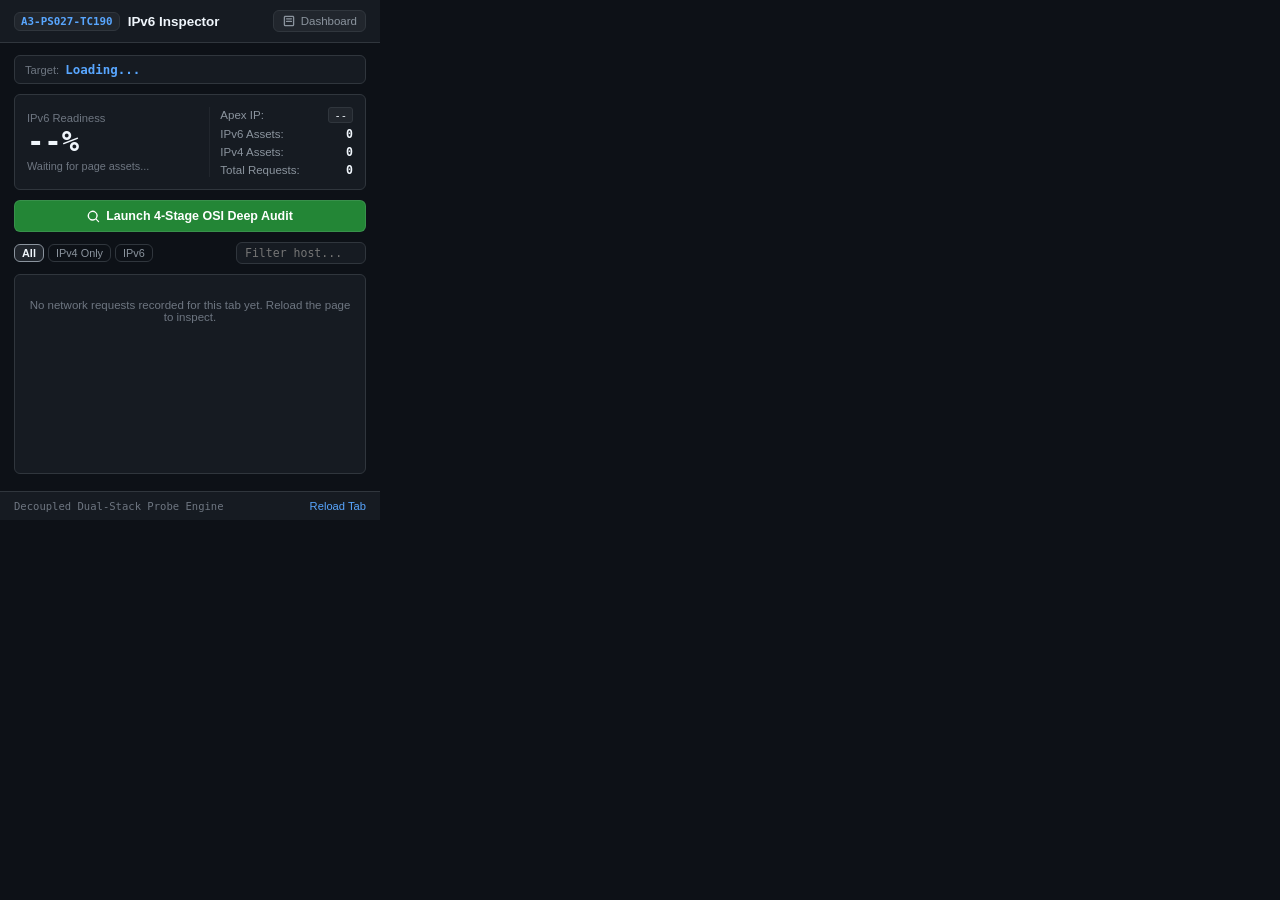
==== extension/popup.html @ d31de53c "feat(extension): add Manifest V3 Chrome Extension for real-time in-browser IPv6 readiness inspection" ====
<!DOCTYPE html>
<html lang="en">
<head>
    <meta charset="UTF-8">
    <meta name="viewport" content="width=device-width, initial-scale=1.0">
    <title>IPv6 Readiness Inspector</title>
    <link rel="stylesheet" href="popup.css">
</head>
<body>

    <!-- Header -->
    <header class="pop-header">
        <div class="pop-brand">
            <span class="pop-badge">A3-PS027-TC190</span>
            <span class="pop-title">IPv6 Inspector</span>
        </div>
        <a id="btnOpenDashboard" href="#" class="btn-dash" title="Open Full Web Dashboard">
            <svg width="14" height="14" viewBox="0 0 16 16" fill="currentColor"><path d="M3.75 2h8.5c.966 0 1.75.784 1.75 1.75v8.5A1.75 1.75 0 0 1 12.25 14h-8.5A1.75 1.75 0 0 1 2 12.25v-8.5C2 2.784 2.784 2 3.75 2Zm0 1.5a.25.25 0 0 0-.25.25v8.5c0 .138.112.25.25.25h8.5a.25.25 0 0 0 .25-.25v-8.5a.25.25 0 0 0-.25-.25ZM4.5 5.5a.75.75 0 0 1 .75-.75h5.5a.75.75 0 0 1 0 1.5h-5.5a.75.75 0 0 1-.75-.75Zm0 3a.75.75 0 0 1 .75-.75h5.5a.75.75 0 0 1 0 1.5h-5.5a.75.75 0 0 1-.75-.75Z"></path></svg>
            <span>Dashboard</span>
        </a>
    </header>

    <!-- Main Content -->
    <main class="pop-body">
        <!-- Target Domain Strip -->
        <div class="target-strip">
            <span class="target-label">Target:</span>
            <span id="currentDomain" class="target-domain font-mono">Loading...</span>
        </div>

        <!-- Scorecard Summary -->
        <div class="score-card">
            <div class="score-left">
                <span class="score-caption">IPv6 Readiness</span>
                <span id="scoreValue" class="score-number font-mono">--%</span>
                <span id="scoreSub" class="score-sub">Waiting for page assets...</span>
            </div>
            <div class="score-stats">
                <div class="stat-row">
                    <span class="stat-label">Apex IP:</span>
                    <span id="apexIpBadge" class="badge-tag font-mono">--</span>
                </div>
                <div class="stat-row">
                    <span class="stat-label">IPv6 Assets:</span>
                    <span id="countV6" class="stat-val font-mono text-green">0</span>
                </div>
                <div class="stat-row">
                    <span class="stat-label">IPv4 Assets:</span>
                    <span id="countV4" class="stat-val font-mono text-red">0</span>
                </div>
                <div class="stat-row">
                    <span class="stat-label">Total Requests:</span>
                    <span id="countTotal" class="stat-val font-mono">0</span>
                </div>
            </div>
        </div>

        <!-- Deep Audit CTA Button -->
        <button id="btnDeepAudit" class="btn-audit">
            <svg width="13" height="13" viewBox="0 0 16 16" fill="currentColor"><path d="M10.68 11.74a6 6 0 0 1-7.922-8.982 6 6 0 0 1 8.982 7.922l3.04 3.04a.749.749 0 0 1-.326 1.275.749.749 0 0 1-.734-.215ZM11.5 7a4.499 4.499 0 1 0-8.997 0A4.499 4.499 0 0 0 11.5 7Z"></path></svg>
            <span>Launch 4-Stage OSI Deep Audit</span>
        </button>

        <!-- Controls Bar -->
        <div class="controls-bar">
            <div class="filter-group">
                <button class="pill active" data-filter="all">All</button>
                <button class="pill" data-filter="v4">IPv4 Only</button>
                <button class="pill" data-filter="v6">IPv6</button>
            </div>
            <input type="text" id="domainSearch" class="search-box font-mono" placeholder="Filter host...">
        </div>

        <!-- Domains List -->
        <div class="list-container">
            <div id="domainList" class="domain-items">
                <div class="empty-state">No network requests recorded for this tab yet. Reload the page to inspect.</div>
            </div>
        </div>
    </main>

    <!-- Footer -->
    <footer class="pop-footer">
        <span class="footer-text font-mono">Decoupled Dual-Stack Probe Engine</span>
        <button id="btnReloadTab" class="btn-subtle">Reload Tab</button>
    </footer>

    <script src="popup.js"></script>
</body>
</html>
---- extension/popup.css ----
/* ==========================================================================
   IPv6 Readiness Inspector - Chrome Extension Popup Stylesheet
   Clean Solid Minimalist Theme (GitHub Dark / Primer Standard)
   Zero gradients, zero glassmorphism, zero emojis.
   ========================================================================== */

:root {
  --bg-canvas: #0d1117;
  --bg-surface: #161b22;
  --bg-subsurface: #0d1117;
  --bg-muted: #21262d;
  --bg-hover: #1f242c;

  --border-default: #30363d;
  --border-muted: #21262d;
  --border-focus: #58a6ff;

  --text-primary: #f0f6fc;
  --text-secondary: #8b949e;
  --text-muted: #6e7681;

  --color-green: #2ea043;
  --color-green-bg: #13231b;
  --color-green-border: #238636;

  --color-red: #f85149;
  --color-red-bg: #2b1718;
  --color-red-border: #da3633;

  --color-amber: #d29922;
  --color-amber-bg: #272115;
  --color-amber-border: #9e6a03;

  --color-blue: #58a6ff;
  --color-blue-bg: #131d2e;
  --color-blue-border: #1f6feb;

  --radius-sm: 6px;
  --font-sans: -apple-system, BlinkMacSystemFont, "Segoe UI", Roboto, Helvetica, Arial, sans-serif;
  --font-mono: ui-monospace, SFMono-Regular, "SF Mono", Menlo, Consolas, monospace;
}

* {
  box-sizing: border-box;
  margin: 0;
  padding: 0;
}

body {
  width: 380px;
  height: 520px;
  font-family: var(--font-sans);
  background-color: var(--bg-canvas);
  color: var(--text-primary);
  display: flex;
  flex-direction: column;
  overflow: hidden;
  -webkit-font-smoothing: antialiased;
}

.font-mono {
  font-family: var(--font-mono);
  font-variant-numeric: tabular-nums;
}

.text-green { color: var(--color-green); }
.text-red { color: var(--color-red); }
.text-amber { color: var(--color-amber); }
.text-blue { color: var(--color-blue); }

/* Header */
.pop-header {
  display: flex;
  justify-content: space-between;
  align-items: center;
  padding: 10px 14px;
  background-color: var(--bg-surface);
  border-bottom: 1px solid var(--border-default);
}

.pop-brand {
  display: flex;
  align-items: center;
  gap: 8px;
}

.pop-badge {
  background-color: var(--bg-muted);
  border: 1px solid var(--border-default);
  color: var(--color-blue);
  font-family: var(--font-mono);
  font-size: 0.68rem;
  font-weight: 600;
  padding: 2px 6px;
  border-radius: var(--radius-sm);
}

.pop-title {
  font-size: 0.84rem;
  font-weight: 600;
  color: var(--text-primary);
}

.btn-dash {
  display: inline-flex;
  align-items: center;
  gap: 5px;
  background-color: var(--bg-muted);
  border: 1px solid var(--border-default);
  color: var(--text-secondary);
  font-size: 0.72rem;
  font-weight: 500;
  padding: 3px 8px;
  border-radius: var(--radius-sm);
  text-decoration: none;
  transition: all 120ms ease;
}

.btn-dash:hover {
  background-color: #30363d;
  color: var(--text-primary);
}

/* Body */
.pop-body {
  flex: 1;
  padding: 12px 14px;
  overflow-y: auto;
  display: flex;
  flex-direction: column;
  gap: 10px;
}

.target-strip {
  display: flex;
  align-items: center;
  gap: 6px;
  background-color: var(--bg-surface);
  border: 1px solid var(--border-default);
  border-radius: var(--radius-sm);
  padding: 6px 10px;
}

.target-label {
  font-size: 0.7rem;
  color: var(--text-muted);
}

.target-domain {
  font-size: 0.78rem;
  font-weight: 600;
  color: var(--color-blue);
  overflow: hidden;
  text-overflow: ellipsis;
  white-space: nowrap;
}

/* Scorecard */
.score-card {
  background-color: var(--bg-surface);
  border: 1px solid var(--border-default);
  border-radius: var(--radius-sm);
  padding: 12px;
  display: grid;
  grid-template-columns: 1.2fr 1fr;
  gap: 10px;
}

.score-left {
  display: flex;
  flex-direction: column;
  justify-content: center;
}

.score-caption {
  font-size: 0.7rem;
  color: var(--text-muted);
}

.score-number {
  font-size: 1.8rem;
  font-weight: 700;
  color: var(--text-primary);
  line-height: 1.1;
  margin: 2px 0;
}

.score-sub {
  font-size: 0.68rem;
  color: var(--text-muted);
}

.score-stats {
  display: flex;
  flex-direction: column;
  gap: 4px;
  justify-content: center;
  border-left: 1px solid var(--border-muted);
  padding-left: 10px;
}

.stat-row {
  display: flex;
  justify-content: space-between;
  align-items: center;
  font-size: 0.72rem;
}

.stat-label {
  color: var(--text-secondary);
}

.stat-val {
  font-weight: 600;
  color: var(--text-primary);
}

.badge-tag {
  font-size: 0.65rem;
  padding: 1px 5px;
  border-radius: 3px;
  background-color: var(--bg-muted);
  border: 1px solid var(--border-default);
  color: var(--text-primary);
  max-width: 90px;
  overflow: hidden;
  text-overflow: ellipsis;
  white-space: nowrap;
}

.badge-v6 {
  background-color: var(--color-green-bg);
  border-color: var(--color-green-border);
  color: var(--color-green);
}

.badge-v4 {
  background-color: var(--color-red-bg);
  border-color: var(--color-red-border);
  color: var(--color-red);
}

/* CTA Button */
.btn-audit {
  display: flex;
  align-items: center;
  justify-content: center;
  gap: 6px;
  background-color: #238636;
  border: 1px solid rgba(240, 246, 252, 0.1);
  color: #ffffff;
  font-size: 0.78rem;
  font-weight: 600;
  padding: 8px 12px;
  border-radius: var(--radius-sm);
  cursor: pointer;
  transition: background-color 120ms ease;
  width: 100%;
}

.btn-audit:hover {
  background-color: #2ea043;
}

/* Controls */
.controls-bar {
  display: flex;
  justify-content: space-between;
  align-items: center;
  gap: 8px;
}

.filter-group {
  display: flex;
  gap: 4px;
}

.pill {
  background-color: transparent;
  border: 1px solid var(--border-default);
  color: var(--text-secondary);
  font-size: 0.68rem;
  padding: 2px 7px;
  border-radius: var(--radius-sm);
  cursor: pointer;
}

.pill:hover {
  background-color: var(--bg-muted);
  color: var(--text-primary);
}

.pill.active {
  background-color: var(--bg-muted);
  border-color: #8b949e;
  color: var(--text-primary);
  font-weight: 600;
}

.search-box {
  background-color: var(--bg-surface);
  border: 1px solid var(--border-default);
  border-radius: var(--radius-sm);
  color: var(--text-primary);
  font-size: 0.72rem;
  padding: 3px 8px;
  width: 130px;
  outline: none;
}

.search-box:focus {
  border-color: var(--border-focus);
}

/* List */
.list-container {
  flex: 1;
  background-color: var(--bg-surface);
  border: 1px solid var(--border-default);
  border-radius: var(--radius-sm);
  overflow-y: auto;
  max-height: 200px;
}

.domain-items {
  display: flex;
  flex-direction: column;
}

.domain-row {
  display: flex;
  justify-content: space-between;
  align-items: center;
  padding: 7px 10px;
  border-bottom: 1px solid var(--border-muted);
  font-size: 0.72rem;
}

.domain-row:last-child {
  border-bottom: none;
}

.domain-row:hover {
  background-color: var(--bg-hover);
}

.domain-left {
  display: flex;
  flex-direction: column;
  max-width: 230px;
}

.domain-name {
  color: var(--text-primary);
  font-weight: 500;
  overflow: hidden;
  text-overflow: ellipsis;
  white-space: nowrap;
}

.domain-ip {
  font-size: 0.65rem;
  color: var(--text-muted);
  overflow: hidden;
  text-overflow: ellipsis;
  white-space: nowrap;
}

.domain-right {
  display: flex;
  align-items: center;
  gap: 6px;
}

.domain-count {
  font-size: 0.68rem;
  color: var(--text-muted);
}

.empty-state {
  text-align: center;
  color: var(--text-muted);
  font-size: 0.72rem;
  padding: 24px 14px;
}

/* Footer */
.pop-footer {
  display: flex;
  justify-content: space-between;
  align-items: center;
  padding: 8px 14px;
  background-color: var(--bg-surface);
  border-top: 1px solid var(--border-default);
}

.footer-text {
  font-size: 0.66rem;
  color: var(--text-muted);
}

.btn-subtle {
  background: transparent;
  border: none;
  color: var(--color-blue);
  font-size: 0.7rem;
  cursor: pointer;
  padding: 0;
}

.btn-subtle:hover {
  text-decoration: underline;
}

/* Scrollbar */
::-webkit-scrollbar {
  width: 5px;
}
::-webkit-scrollbar-thumb {
  background: var(--border-default);
  border-radius: 3px;
}
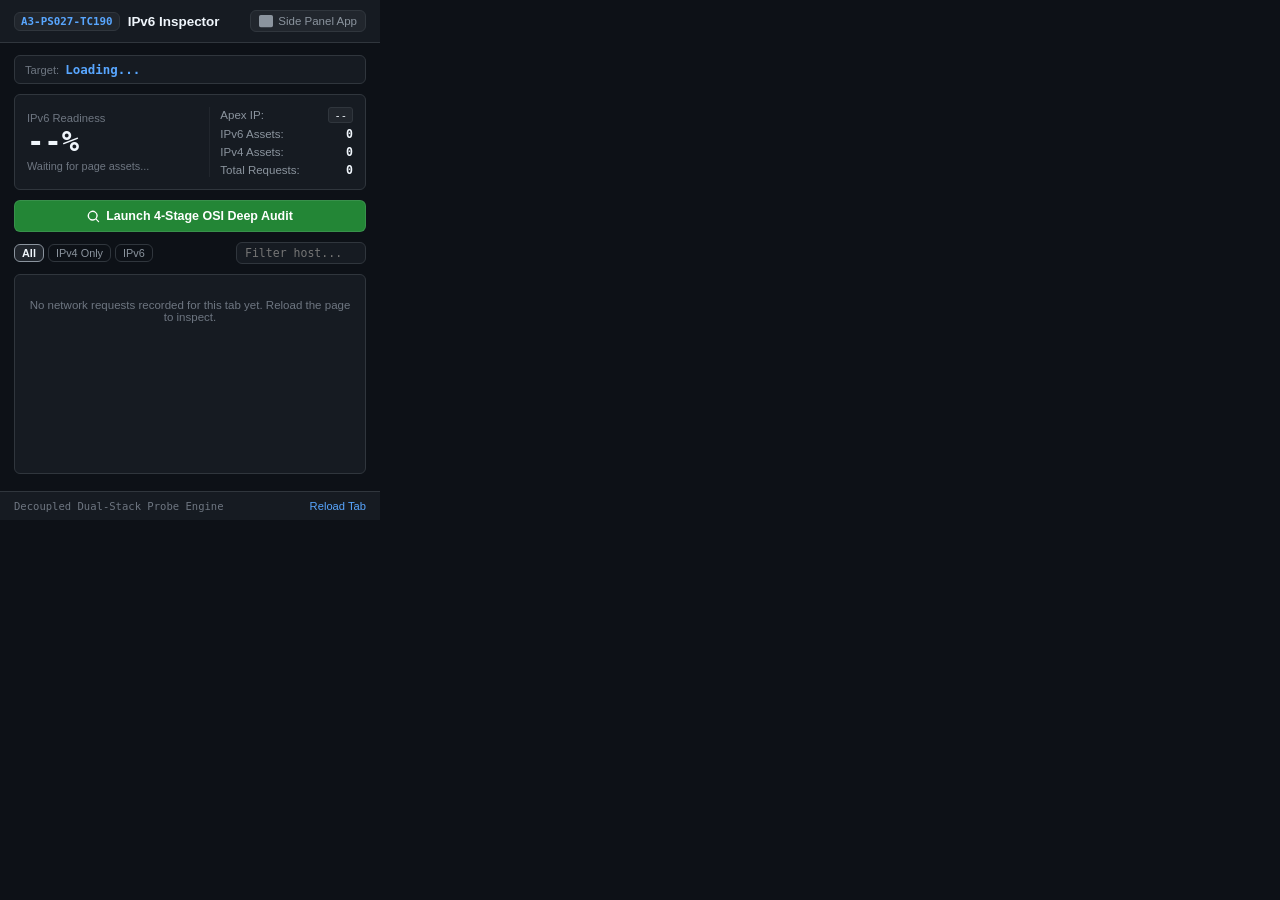
==== commit 91c37f7d: "feat(extension): full native in-browser side panel application with zero external tab dependency" ====
--- a/extension/popup.html
+++ b/extension/popup.html
@@ -14,10 +14,10 @@
             <span class="pop-badge">A3-PS027-TC190</span>
             <span class="pop-title">IPv6 Inspector</span>
         </div>
-        <a id="btnOpenDashboard" href="#" class="btn-dash" title="Open Full Web Dashboard">
-            <svg width="14" height="14" viewBox="0 0 16 16" fill="currentColor"><path d="M3.75 2h8.5c.966 0 1.75.784 1.75 1.75v8.5A1.75 1.75 0 0 1 12.25 14h-8.5A1.75 1.75 0 0 1 2 12.25v-8.5C2 2.784 2.784 2 3.75 2Zm0 1.5a.25.25 0 0 0-.25.25v8.5c0 .138.112.25.25.25h8.5a.25.25 0 0 0 .25-.25v-8.5a.25.25 0 0 0-.25-.25ZM4.5 5.5a.75.75 0 0 1 .75-.75h5.5a.75.75 0 0 1 0 1.5h-5.5a.75.75 0 0 1-.75-.75Zm0 3a.75.75 0 0 1 .75-.75h5.5a.75.75 0 0 1 0 1.5h-5.5a.75.75 0 0 1-.75-.75Z"></path></svg>
-            <span>Dashboard</span>
-        </a>
+        <button id="btnOpenSidePanel" class="btn-dash" title="Open Full In-Browser Side Panel Application">
+            <svg width="14" height="14" viewBox="0 0 16 16" fill="currentColor"><path d="M14 2H2a1 1 0 0 0-1 1v10a1 1 0 0 0 1 1h12a1 1 0 0 0 1-1V3a1 1 0 0 0-1-1ZM2 1a2 2 0 0 0-2 2v10a2 2 0 0 0 2 2h12a2 2 0 0 0 2-2V3a2 2 0 0 0-2-2H2Zm8 3h4v8h-4V4Z"></path></svg>
+            <span>Side Panel App</span>
+        </button>
     </header>
 
     <!-- Main Content -->
--- a/extension/popup.css
+++ b/extension/popup.css
@@ -113,6 +113,7 @@
   padding: 3px 8px;
   border-radius: var(--radius-sm);
   text-decoration: none;
+  cursor: pointer;
   transition: all 120ms ease;
 }
 
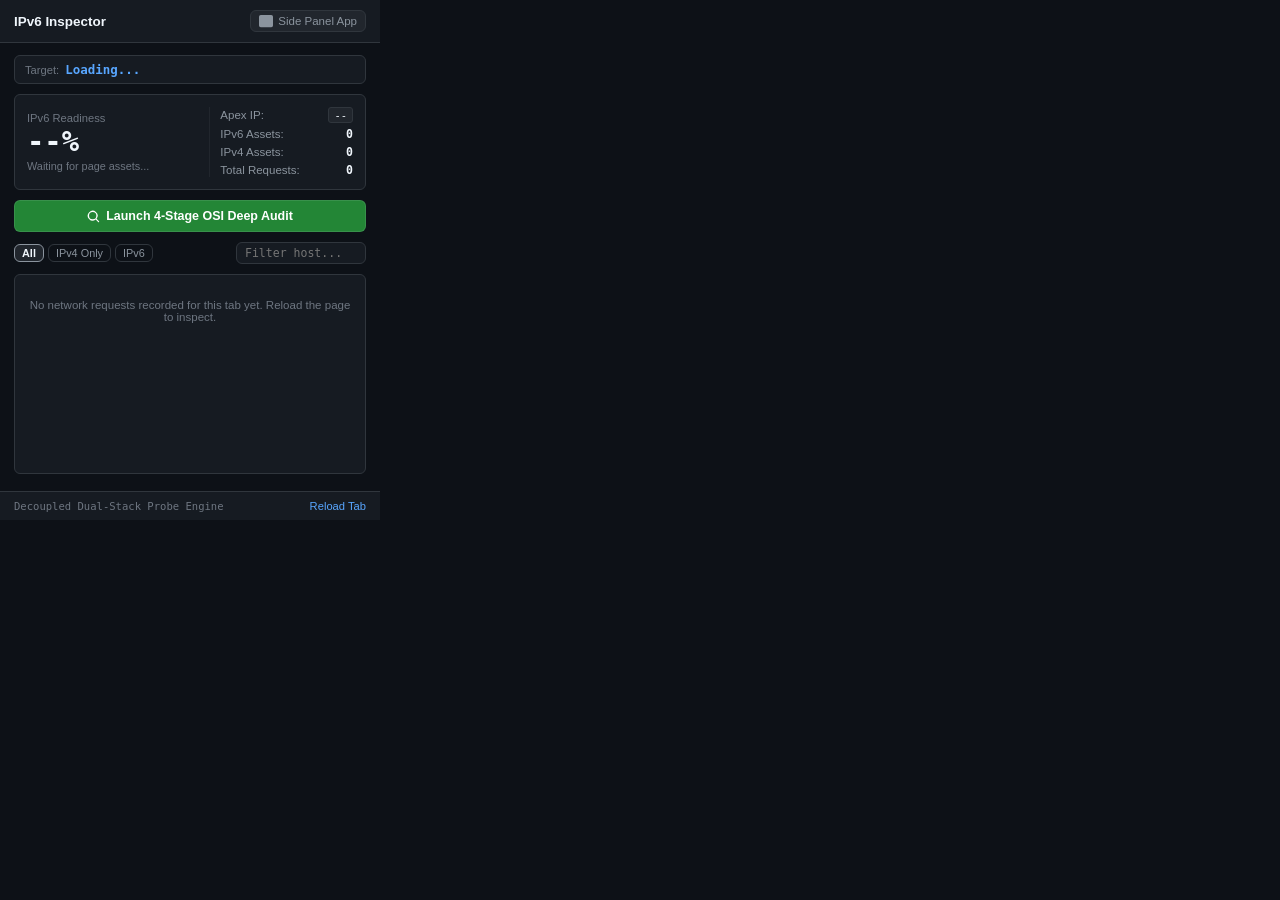
==== commit a36ee6f1: "feat(ui): clean navbar branding, remove team codes, and configure dark-light color scheme" ====
--- a/extension/popup.html
+++ b/extension/popup.html
@@ -11,7 +11,6 @@
     <!-- Header -->
     <header class="pop-header">
         <div class="pop-brand">
-            <span class="pop-badge">A3-PS027-TC190</span>
             <span class="pop-title">IPv6 Inspector</span>
         </div>
         <button id="btnOpenSidePanel" class="btn-dash" title="Open Full In-Browser Side Panel Application">
